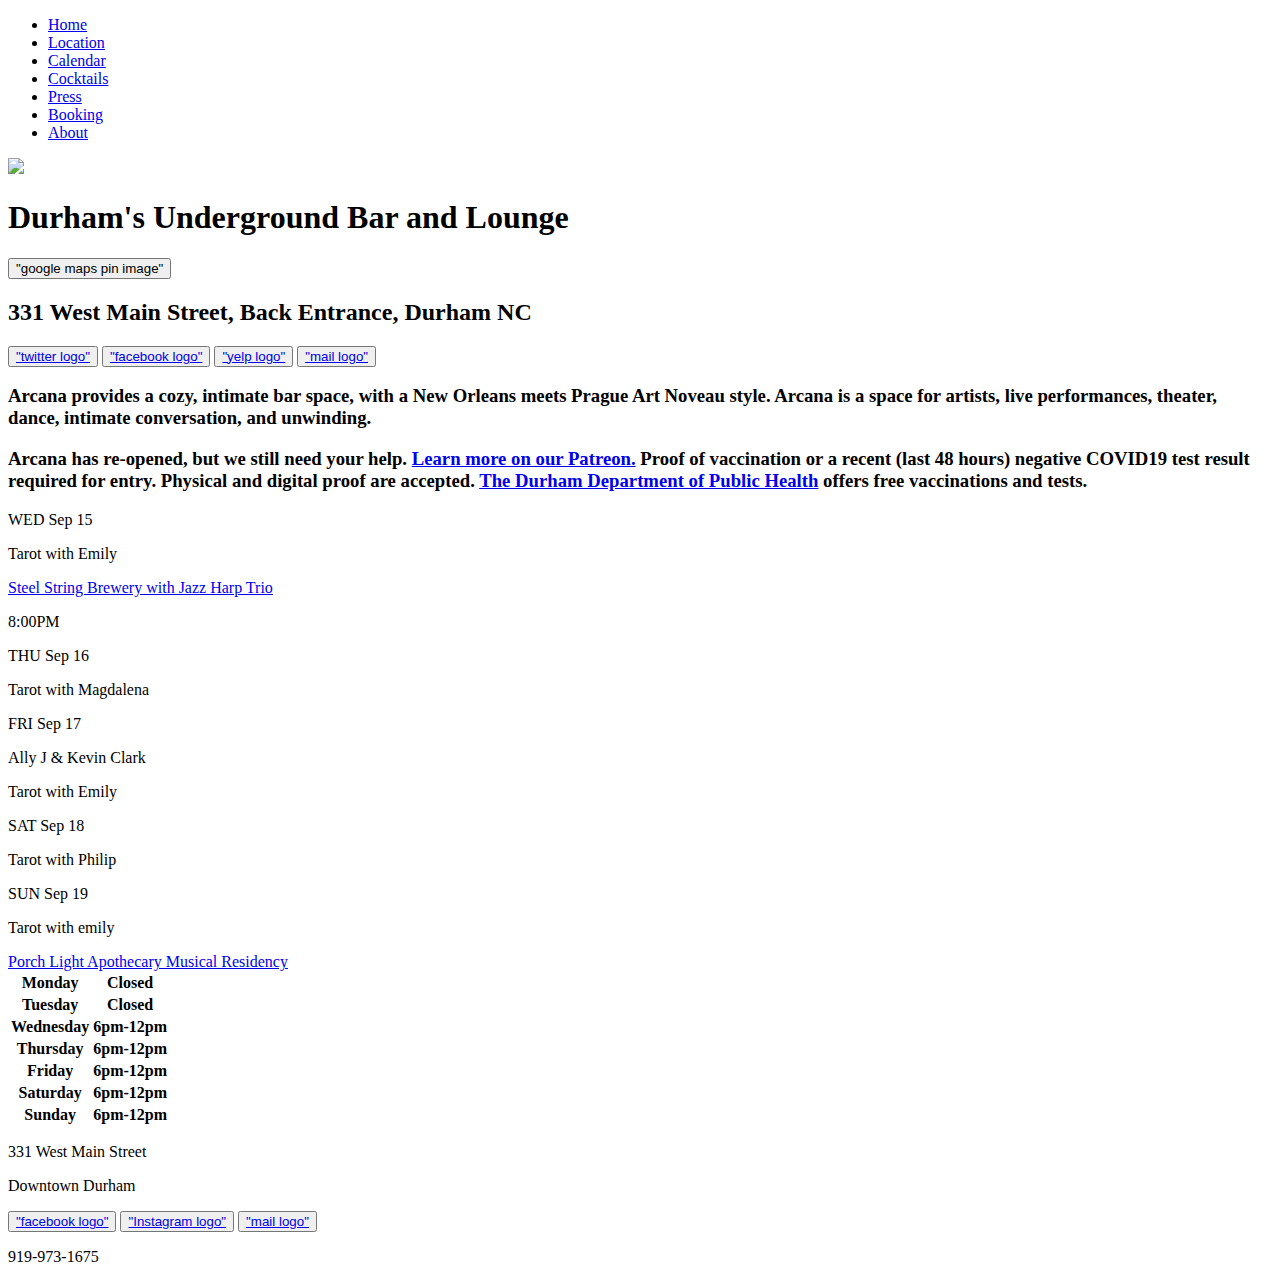
==== ex3/Skeleton-2.0.4/arcadurh.html @ 7ae7aed2 "re-organized files" ====
<!DOCTYPE html>
<html lang="en" dir="ltr">
  <head>
    <meta charset="utf-8">
    <title>Arcana Durham</title>
  </head>
  <body>

    <header>
      <nav>
        <ul>
          <li><a href="#">Home</a></li>
          <li><a href="#">Location</a></li>
          <li><a href="#">Calendar</a></li>
          <li><a href="#">Cocktails</a></li>
          <li><a href="#">Press</a></li>
          <li><a href="#">Booking</a></li>
          <li><a href="#">About</a></li>
        </ul>
      </nav>

      <main>
        <img src="/arcana_logo_white.b286a3a6.png">
        <h1>Durham's Underground Bar and Lounge</h1>
        <button>"google maps pin image"</button>
        <h2>331 West Main Street, Back Entrance, Durham NC</h2>
        <aside>
          <button><a href="#">"twitter logo"</a></button>
          <button><a href="#">"facebook logo"</a></button>
          <button><a href="#">"yelp logo"</a></button>
          <button><a href="#">"mail logo"</a></button>
        </aside>
      </main>
    </header>

    <section>
      <h3>Arcana provides a cozy, intimate bar space, with a New Orleans meets
        Prague Art Noveau style.  Arcana is a space for artists, live performances,
         theater, dance, intimate conversation, and unwinding.
      </h3>
      <h3>Arcana has re-opened, but we still need your help.
        <a href="#">Learn more on our Patreon.</a>
        Proof of vaccination or a recent (last 48 hours) negative COVID19
        test result required for entry. Physical and digital proof are accepted.
        <a href="#">The Durham Department of Public Health</a> offers free vaccinations and tests.
      </h3>
    </section>

    <article>
      <span>WED</span>
      <span>Sep 15</span>
      <p>Tarot with Emily</p>
      <a href="#">Steel String Brewery with Jazz Harp Trio</a>
      <p>8:00PM</p>

      <span>THU</span>
      <span>Sep 16</span>
      <p>Tarot with Magdalena</p>

      <span>FRI</span>
      <span>Sep 17</span>
      <p>Ally J & Kevin Clark</p>
      <p>Tarot with Emily</p>

      <span>SAT</span>
      <span>Sep 18</span>
      <p>Tarot with Philip</p>
      <span>SUN</span>

      <span>Sep 19</span>
      <p>Tarot with emily</p>
      <a href="#">Porch Light Apothecary Musical Residency</a>
    </article>

    <footer>
      <table>
        <tr>
          <th>Monday</th>
          <th>Closed</th>
        </tr>
        <tr>
          <th>Tuesday</th>
          <th>Closed</th>
        </tr>
        <tr>
          <th>Wednesday</th>
          <th>6pm-12pm</th>
        </tr>
        <tr>
          <th>Thursday</th>
          <th>6pm-12pm</th>
        </tr>
        <tr>
          <th>Friday</th>
          <th>6pm-12pm</th>
        </tr>
        <tr>
          <th>Saturday</th>
          <th>6pm-12pm</th>
        </tr>
        <tr>
          <th>Sunday</th>
          <th>6pm-12pm</th>
        </tr>
      </table>

      <aside>
        <p>331 West Main Street</p>
        <p>Downtown Durham</p>
        <button><a href="#">"facebook logo"</a></button>
        <button><a href="#">"Instagram logo"</a></button>
        <button><a href="#">"mail logo"</a></button>
        <p>919-973-1675</p>
      </aside>
    </footer>

  </body>
</html>
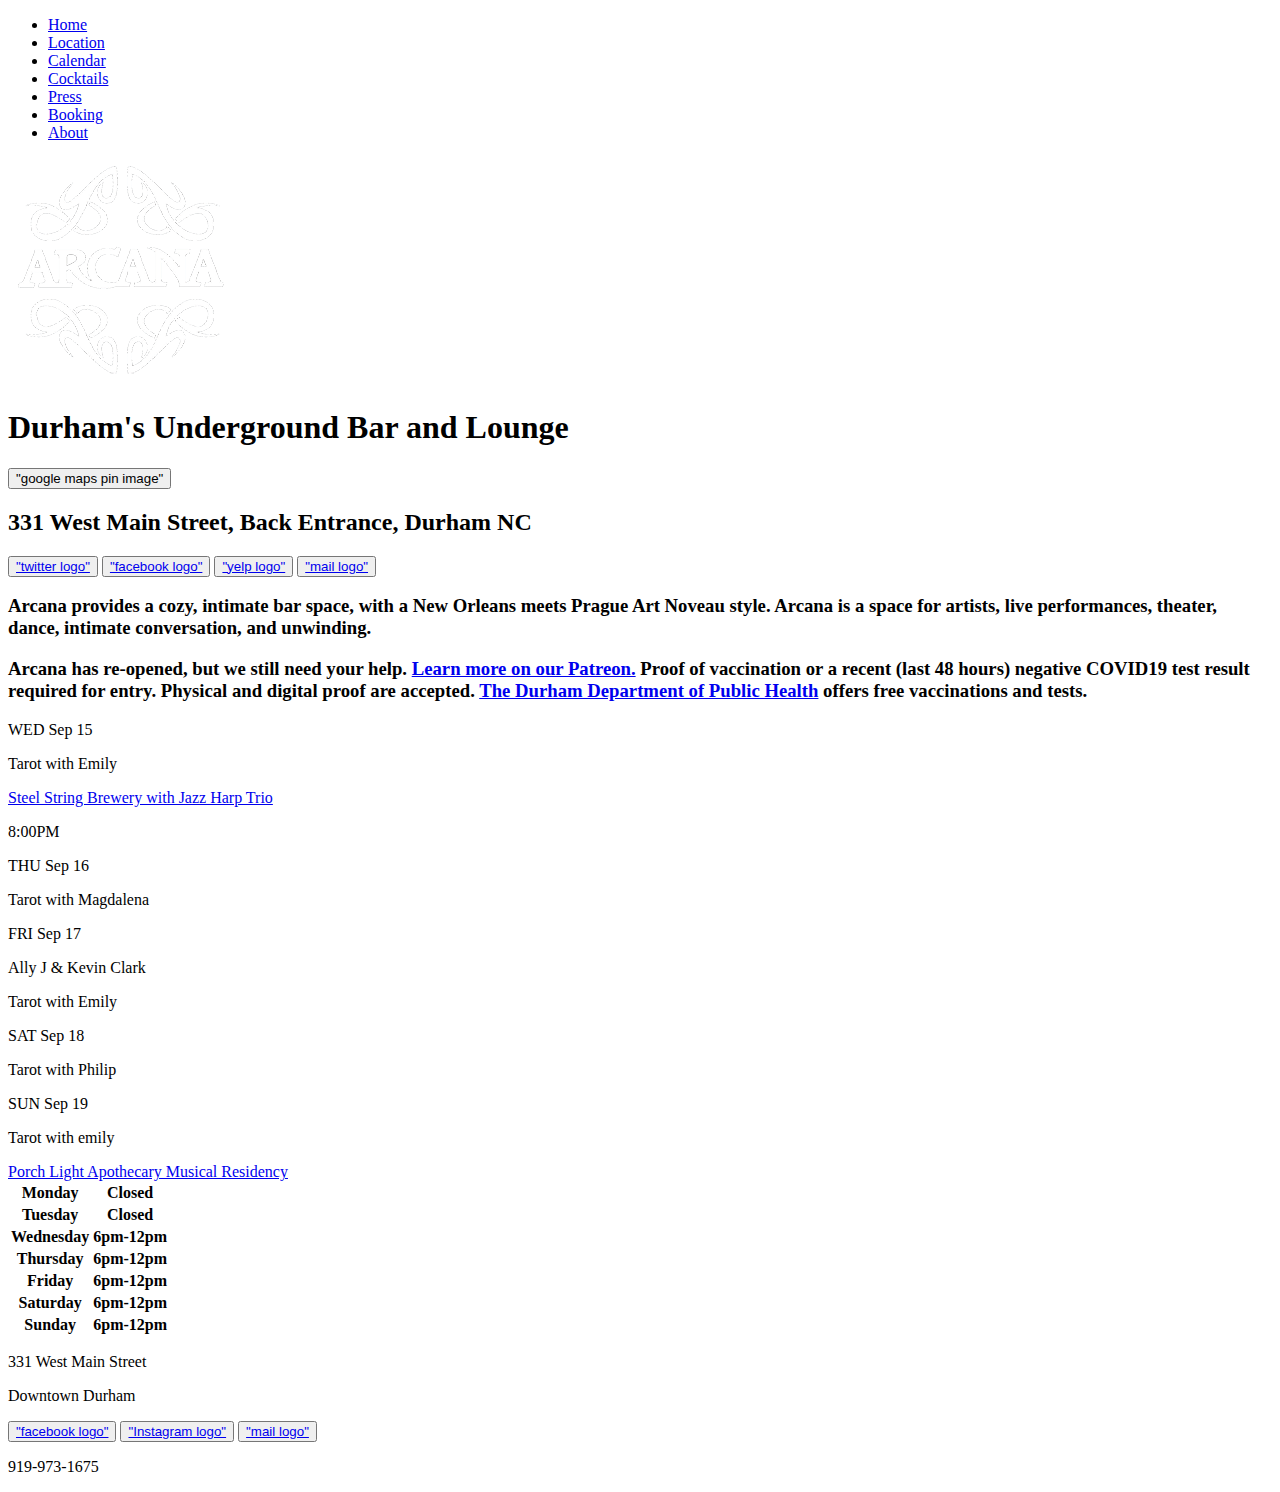
==== commit 5244d7d6: "fixed file cascade, and image" ====
--- a/ex3/Skeleton-2.0.4/arcadurh.html
+++ b/ex3/Skeleton-2.0.4/arcadurh.html
@@ -20,7 +20,7 @@
       </nav>
 
       <main>
-        <img src="/arcana_logo_white.b286a3a6.png">
+        <img src="images/arcana_logo_white.b286a3a6.png">
         <h1>Durham's Underground Bar and Lounge</h1>
         <button>"google maps pin image"</button>
         <h2>331 West Main Street, Back Entrance, Durham NC</h2>
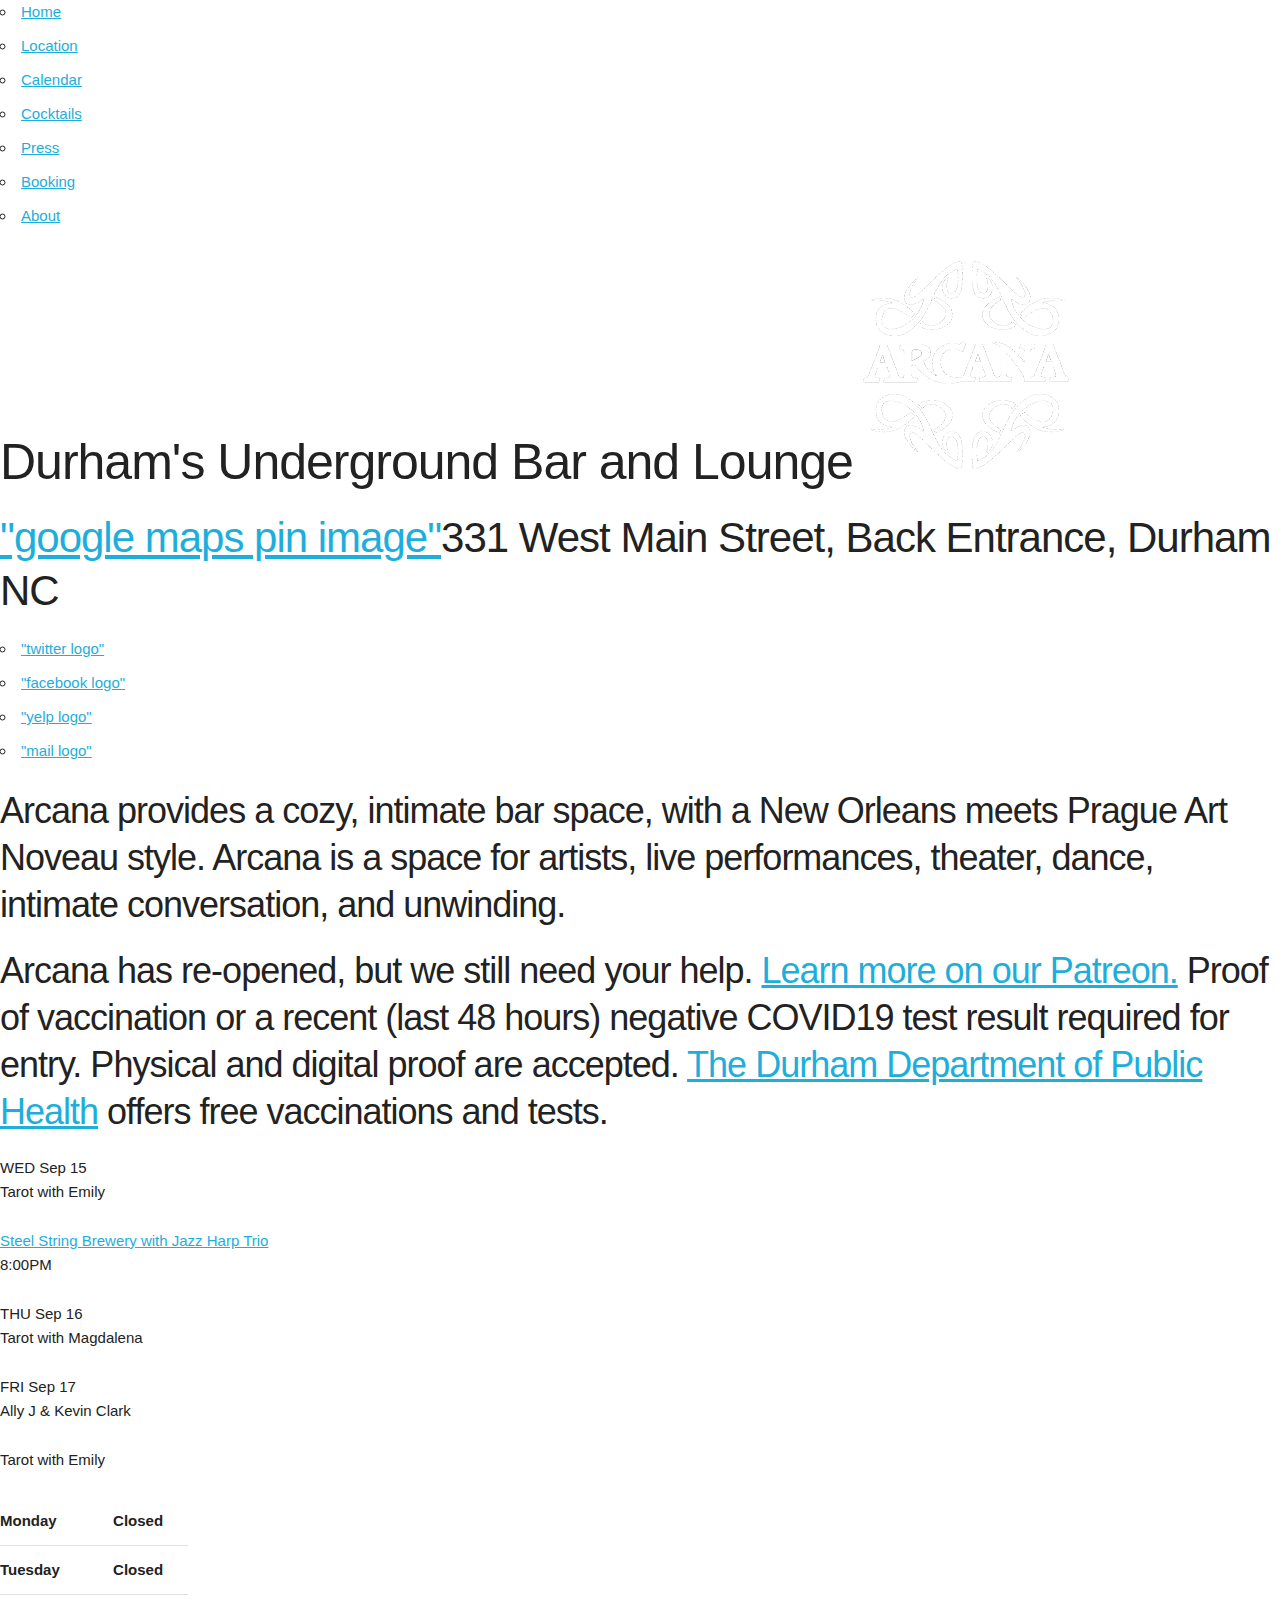
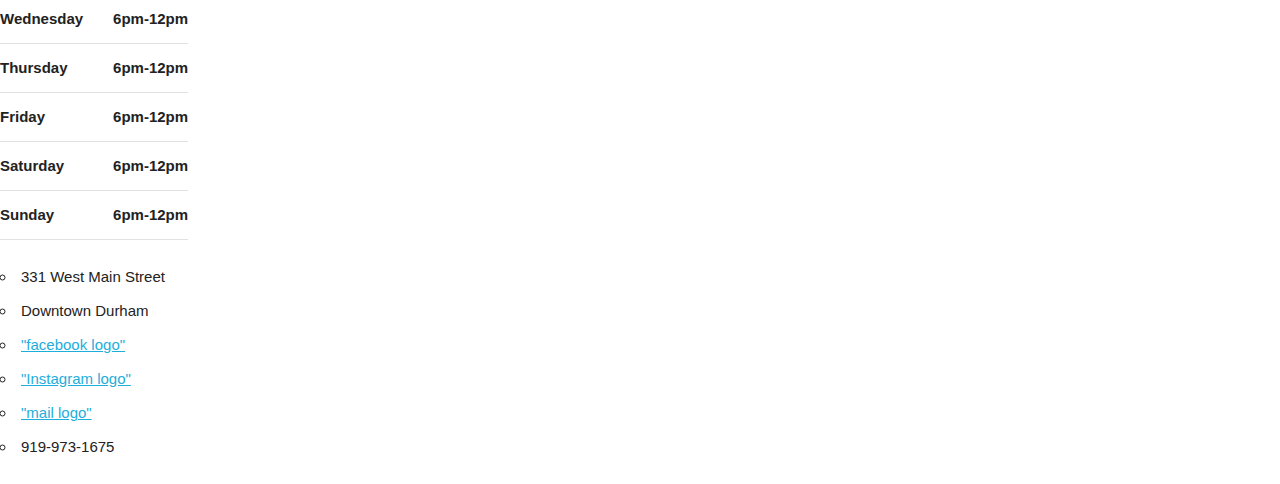
==== commit f896b662: "colin fixes to html" ====
--- a/ex3/Skeleton-2.0.4/arcadurh.html
+++ b/ex3/Skeleton-2.0.4/arcadurh.html
@@ -3,6 +3,9 @@
   <head>
     <meta charset="utf-8">
     <title>Arcana Durham</title>
+
+    <link rel="stylesheet" href="css/normalize.css">
+    <link rel="stylesheet" href="css/skeleton.css">
   </head>
   <body>
 
@@ -20,17 +23,20 @@
       </nav>
 
       <main>
-        <img src="images/arcana_logo_white.b286a3a6.png">
-        <h1>Durham's Underground Bar and Lounge</h1>
-        <button>"google maps pin image"</button>
-        <h2>331 West Main Street, Back Entrance, Durham NC</h2>
-        <aside>
-          <button><a href="#">"twitter logo"</a></button>
-          <button><a href="#">"facebook logo"</a></button>
-          <button><a href="#">"yelp logo"</a></button>
-          <button><a href="#">"mail logo"</a></button>
-        </aside>
+        <h1>Durham's Underground Bar and Lounge<img src="images/arcana_logo_white.b286a3a6.png"></h1>
+        <h2><a href="#">"google maps pin image"</a>331 West Main Street, Back Entrance, Durham NC</h2>
+
+        <nav class="socials">
+          <ul>
+            <li><a href="#">"twitter logo"</a></li>
+            <li><a href="#">"facebook logo"</a></li>
+            <li><a href="#">"yelp logo"</a></li>
+            <li><a href="#">"mail logo"</a></li>
+          </ul>
+        </nav>
+
       </main>
+
     </header>
 
     <section>
@@ -46,30 +52,25 @@
       </h3>
     </section>
 
-    <article>
+    <article class="wed">
       <span>WED</span>
       <span>Sep 15</span>
       <p>Tarot with Emily</p>
       <a href="#">Steel String Brewery with Jazz Harp Trio</a>
       <p>8:00PM</p>
+    </article>
 
+    <article class="thu">
       <span>THU</span>
       <span>Sep 16</span>
       <p>Tarot with Magdalena</p>
+    </article>
 
+    <article class="fri">
       <span>FRI</span>
       <span>Sep 17</span>
       <p>Ally J & Kevin Clark</p>
       <p>Tarot with Emily</p>
-
-      <span>SAT</span>
-      <span>Sep 18</span>
-      <p>Tarot with Philip</p>
-      <span>SUN</span>
-
-      <span>Sep 19</span>
-      <p>Tarot with emily</p>
-      <a href="#">Porch Light Apothecary Musical Residency</a>
     </article>
 
     <footer>
@@ -104,14 +105,17 @@
         </tr>
       </table>
 
-      <aside>
-        <p>331 West Main Street</p>
-        <p>Downtown Durham</p>
-        <button><a href="#">"facebook logo"</a></button>
-        <button><a href="#">"Instagram logo"</a></button>
-        <button><a href="#">"mail logo"</a></button>
-        <p>919-973-1675</p>
-      </aside>
+      <nav class="footersocials">
+        <ul>
+          <li>331 West Main Street</li>
+          <li>Downtown Durham</li>
+          <li><a href="#">"facebook logo"</a></li>
+          <li><a href="#">"Instagram logo"</a></li>
+          <li><a href="#">"mail logo"</a></li>
+          <li>919-973-1675</li>
+        </ul>
+      </nav>
+
     </footer>
 
   </body>
--- a/ex3/Skeleton-2.0.4/css/skeleton.css
+++ b/ex3/Skeleton-2.0.4/css/skeleton.css
@@ -0,0 +1,418 @@
+/*
+* Skeleton V2.0.4
+* Copyright 2014, Dave Gamache
+* www.getskeleton.com
+* Free to use under the MIT license.
+* http://www.opensource.org/licenses/mit-license.php
+* 12/29/2014
+*/
+
+
+/* Table of contents
+––––––––––––––––––––––––––––––––––––––––––––––––––
+- Grid
+- Base Styles
+- Typography
+- Links
+- Buttons
+- Forms
+- Lists
+- Code
+- Tables
+- Spacing
+- Utilities
+- Clearing
+- Media Queries
+*/
+
+
+/* Grid
+–––––––––––––––––––––––––––––––––––––––––––––––––– */
+.container {
+  position: relative;
+  width: 100%;
+  max-width: 960px;
+  margin: 0 auto;
+  padding: 0 20px;
+  box-sizing: border-box; }
+.column,
+.columns {
+  width: 100%;
+  float: left;
+  box-sizing: border-box; }
+
+/* For devices larger than 400px */
+@media (min-width: 400px) {
+  .container {
+    width: 85%;
+    padding: 0; }
+}
+
+/* For devices larger than 550px */
+@media (min-width: 550px) {
+  .container {
+    width: 80%; }
+  .column,
+  .columns {
+    margin-left: 4%; }
+  .column:first-child,
+  .columns:first-child {
+    margin-left: 0; }
+
+  .one.column,
+  .one.columns                    { width: 4.66666666667%; }
+  .two.columns                    { width: 13.3333333333%; }
+  .three.columns                  { width: 22%;            }
+  .four.columns                   { width: 30.6666666667%; }
+  .five.columns                   { width: 39.3333333333%; }
+  .six.columns                    { width: 48%;            }
+  .seven.columns                  { width: 56.6666666667%; }
+  .eight.columns                  { width: 65.3333333333%; }
+  .nine.columns                   { width: 74.0%;          }
+  .ten.columns                    { width: 82.6666666667%; }
+  .eleven.columns                 { width: 91.3333333333%; }
+  .twelve.columns                 { width: 100%; margin-left: 0; }
+
+  .one-third.column               { width: 30.6666666667%; }
+  .two-thirds.column              { width: 65.3333333333%; }
+
+  .one-half.column                { width: 48%; }
+
+  /* Offsets */
+  .offset-by-one.column,
+  .offset-by-one.columns          { margin-left: 8.66666666667%; }
+  .offset-by-two.column,
+  .offset-by-two.columns          { margin-left: 17.3333333333%; }
+  .offset-by-three.column,
+  .offset-by-three.columns        { margin-left: 26%;            }
+  .offset-by-four.column,
+  .offset-by-four.columns         { margin-left: 34.6666666667%; }
+  .offset-by-five.column,
+  .offset-by-five.columns         { margin-left: 43.3333333333%; }
+  .offset-by-six.column,
+  .offset-by-six.columns          { margin-left: 52%;            }
+  .offset-by-seven.column,
+  .offset-by-seven.columns        { margin-left: 60.6666666667%; }
+  .offset-by-eight.column,
+  .offset-by-eight.columns        { margin-left: 69.3333333333%; }
+  .offset-by-nine.column,
+  .offset-by-nine.columns         { margin-left: 78.0%;          }
+  .offset-by-ten.column,
+  .offset-by-ten.columns          { margin-left: 86.6666666667%; }
+  .offset-by-eleven.column,
+  .offset-by-eleven.columns       { margin-left: 95.3333333333%; }
+
+  .offset-by-one-third.column,
+  .offset-by-one-third.columns    { margin-left: 34.6666666667%; }
+  .offset-by-two-thirds.column,
+  .offset-by-two-thirds.columns   { margin-left: 69.3333333333%; }
+
+  .offset-by-one-half.column,
+  .offset-by-one-half.columns     { margin-left: 52%; }
+
+}
+
+
+/* Base Styles
+–––––––––––––––––––––––––––––––––––––––––––––––––– */
+/* NOTE
+html is set to 62.5% so that all the REM measurements throughout Skeleton
+are based on 10px sizing. So basically 1.5rem = 15px :) */
+html {
+  font-size: 62.5%; }
+body {
+  font-size: 1.5em; /* currently ems cause chrome bug misinterpreting rems on body element */
+  line-height: 1.6;
+  font-weight: 400;
+  font-family: "Raleway", "HelveticaNeue", "Helvetica Neue", Helvetica, Arial, sans-serif;
+  color: #222; }
+
+
+/* Typography
+–––––––––––––––––––––––––––––––––––––––––––––––––– */
+h1, h2, h3, h4, h5, h6 {
+  margin-top: 0;
+  margin-bottom: 2rem;
+  font-weight: 300; }
+h1 { font-size: 4.0rem; line-height: 1.2;  letter-spacing: -.1rem;}
+h2 { font-size: 3.6rem; line-height: 1.25; letter-spacing: -.1rem; }
+h3 { font-size: 3.0rem; line-height: 1.3;  letter-spacing: -.1rem; }
+h4 { font-size: 2.4rem; line-height: 1.35; letter-spacing: -.08rem; }
+h5 { font-size: 1.8rem; line-height: 1.5;  letter-spacing: -.05rem; }
+h6 { font-size: 1.5rem; line-height: 1.6;  letter-spacing: 0; }
+
+/* Larger than phablet */
+@media (min-width: 550px) {
+  h1 { font-size: 5.0rem; }
+  h2 { font-size: 4.2rem; }
+  h3 { font-size: 3.6rem; }
+  h4 { font-size: 3.0rem; }
+  h5 { font-size: 2.4rem; }
+  h6 { font-size: 1.5rem; }
+}
+
+p {
+  margin-top: 0; }
+
+
+/* Links
+–––––––––––––––––––––––––––––––––––––––––––––––––– */
+a {
+  color: #1EAEDB; }
+a:hover {
+  color: #0FA0CE; }
+
+
+/* Buttons
+–––––––––––––––––––––––––––––––––––––––––––––––––– */
+.button,
+button,
+input[type="submit"],
+input[type="reset"],
+input[type="button"] {
+  display: inline-block;
+  height: 38px;
+  padding: 0 30px;
+  color: #555;
+  text-align: center;
+  font-size: 11px;
+  font-weight: 600;
+  line-height: 38px;
+  letter-spacing: .1rem;
+  text-transform: uppercase;
+  text-decoration: none;
+  white-space: nowrap;
+  background-color: transparent;
+  border-radius: 4px;
+  border: 1px solid #bbb;
+  cursor: pointer;
+  box-sizing: border-box; }
+.button:hover,
+button:hover,
+input[type="submit"]:hover,
+input[type="reset"]:hover,
+input[type="button"]:hover,
+.button:focus,
+button:focus,
+input[type="submit"]:focus,
+input[type="reset"]:focus,
+input[type="button"]:focus {
+  color: #333;
+  border-color: #888;
+  outline: 0; }
+.button.button-primary,
+button.button-primary,
+input[type="submit"].button-primary,
+input[type="reset"].button-primary,
+input[type="button"].button-primary {
+  color: #FFF;
+  background-color: #33C3F0;
+  border-color: #33C3F0; }
+.button.button-primary:hover,
+button.button-primary:hover,
+input[type="submit"].button-primary:hover,
+input[type="reset"].button-primary:hover,
+input[type="button"].button-primary:hover,
+.button.button-primary:focus,
+button.button-primary:focus,
+input[type="submit"].button-primary:focus,
+input[type="reset"].button-primary:focus,
+input[type="button"].button-primary:focus {
+  color: #FFF;
+  background-color: #1EAEDB;
+  border-color: #1EAEDB; }
+
+
+/* Forms
+–––––––––––––––––––––––––––––––––––––––––––––––––– */
+input[type="email"],
+input[type="number"],
+input[type="search"],
+input[type="text"],
+input[type="tel"],
+input[type="url"],
+input[type="password"],
+textarea,
+select {
+  height: 38px;
+  padding: 6px 10px; /* The 6px vertically centers text on FF, ignored by Webkit */
+  background-color: #fff;
+  border: 1px solid #D1D1D1;
+  border-radius: 4px;
+  box-shadow: none;
+  box-sizing: border-box; }
+/* Removes awkward default styles on some inputs for iOS */
+input[type="email"],
+input[type="number"],
+input[type="search"],
+input[type="text"],
+input[type="tel"],
+input[type="url"],
+input[type="password"],
+textarea {
+  -webkit-appearance: none;
+     -moz-appearance: none;
+          appearance: none; }
+textarea {
+  min-height: 65px;
+  padding-top: 6px;
+  padding-bottom: 6px; }
+input[type="email"]:focus,
+input[type="number"]:focus,
+input[type="search"]:focus,
+input[type="text"]:focus,
+input[type="tel"]:focus,
+input[type="url"]:focus,
+input[type="password"]:focus,
+textarea:focus,
+select:focus {
+  border: 1px solid #33C3F0;
+  outline: 0; }
+label,
+legend {
+  display: block;
+  margin-bottom: .5rem;
+  font-weight: 600; }
+fieldset {
+  padding: 0;
+  border-width: 0; }
+input[type="checkbox"],
+input[type="radio"] {
+  display: inline; }
+label > .label-body {
+  display: inline-block;
+  margin-left: .5rem;
+  font-weight: normal; }
+
+
+/* Lists
+–––––––––––––––––––––––––––––––––––––––––––––––––– */
+ul {
+  list-style: circle inside; }
+ol {
+  list-style: decimal inside; }
+ol, ul {
+  padding-left: 0;
+  margin-top: 0; }
+ul ul,
+ul ol,
+ol ol,
+ol ul {
+  margin: 1.5rem 0 1.5rem 3rem;
+  font-size: 90%; }
+li {
+  margin-bottom: 1rem; }
+
+
+/* Code
+–––––––––––––––––––––––––––––––––––––––––––––––––– */
+code {
+  padding: .2rem .5rem;
+  margin: 0 .2rem;
+  font-size: 90%;
+  white-space: nowrap;
+  background: #F1F1F1;
+  border: 1px solid #E1E1E1;
+  border-radius: 4px; }
+pre > code {
+  display: block;
+  padding: 1rem 1.5rem;
+  white-space: pre; }
+
+
+/* Tables
+–––––––––––––––––––––––––––––––––––––––––––––––––– */
+th,
+td {
+  padding: 12px 15px;
+  text-align: left;
+  border-bottom: 1px solid #E1E1E1; }
+th:first-child,
+td:first-child {
+  padding-left: 0; }
+th:last-child,
+td:last-child {
+  padding-right: 0; }
+
+
+/* Spacing
+–––––––––––––––––––––––––––––––––––––––––––––––––– */
+button,
+.button {
+  margin-bottom: 1rem; }
+input,
+textarea,
+select,
+fieldset {
+  margin-bottom: 1.5rem; }
+pre,
+blockquote,
+dl,
+figure,
+table,
+p,
+ul,
+ol,
+form {
+  margin-bottom: 2.5rem; }
+
+
+/* Utilities
+–––––––––––––––––––––––––––––––––––––––––––––––––– */
+.u-full-width {
+  width: 100%;
+  box-sizing: border-box; }
+.u-max-full-width {
+  max-width: 100%;
+  box-sizing: border-box; }
+.u-pull-right {
+  float: right; }
+.u-pull-left {
+  float: left; }
+
+
+/* Misc
+–––––––––––––––––––––––––––––––––––––––––––––––––– */
+hr {
+  margin-top: 3rem;
+  margin-bottom: 3.5rem;
+  border-width: 0;
+  border-top: 1px solid #E1E1E1; }
+
+
+/* Clearing
+–––––––––––––––––––––––––––––––––––––––––––––––––– */
+
+/* Self Clearing Goodness */
+.container:after,
+.row:after,
+.u-cf {
+  content: "";
+  display: table;
+  clear: both; }
+
+
+/* Media Queries
+–––––––––––––––––––––––––––––––––––––––––––––––––– */
+/*
+Note: The best way to structure the use of media queries is to create the queries
+near the relevant code. For example, if you wanted to change the styles for buttons
+on small devices, paste the mobile query code up in the buttons section and style it
+there.
+*/
+
+
+/* Larger than mobile */
+@media (min-width: 400px) {}
+
+/* Larger than phablet (also point when grid becomes active) */
+@media (min-width: 550px) {}
+
+/* Larger than tablet */
+@media (min-width: 750px) {}
+
+/* Larger than desktop */
+@media (min-width: 1000px) {}
+
+/* Larger than Desktop HD */
+@media (min-width: 1200px) {}
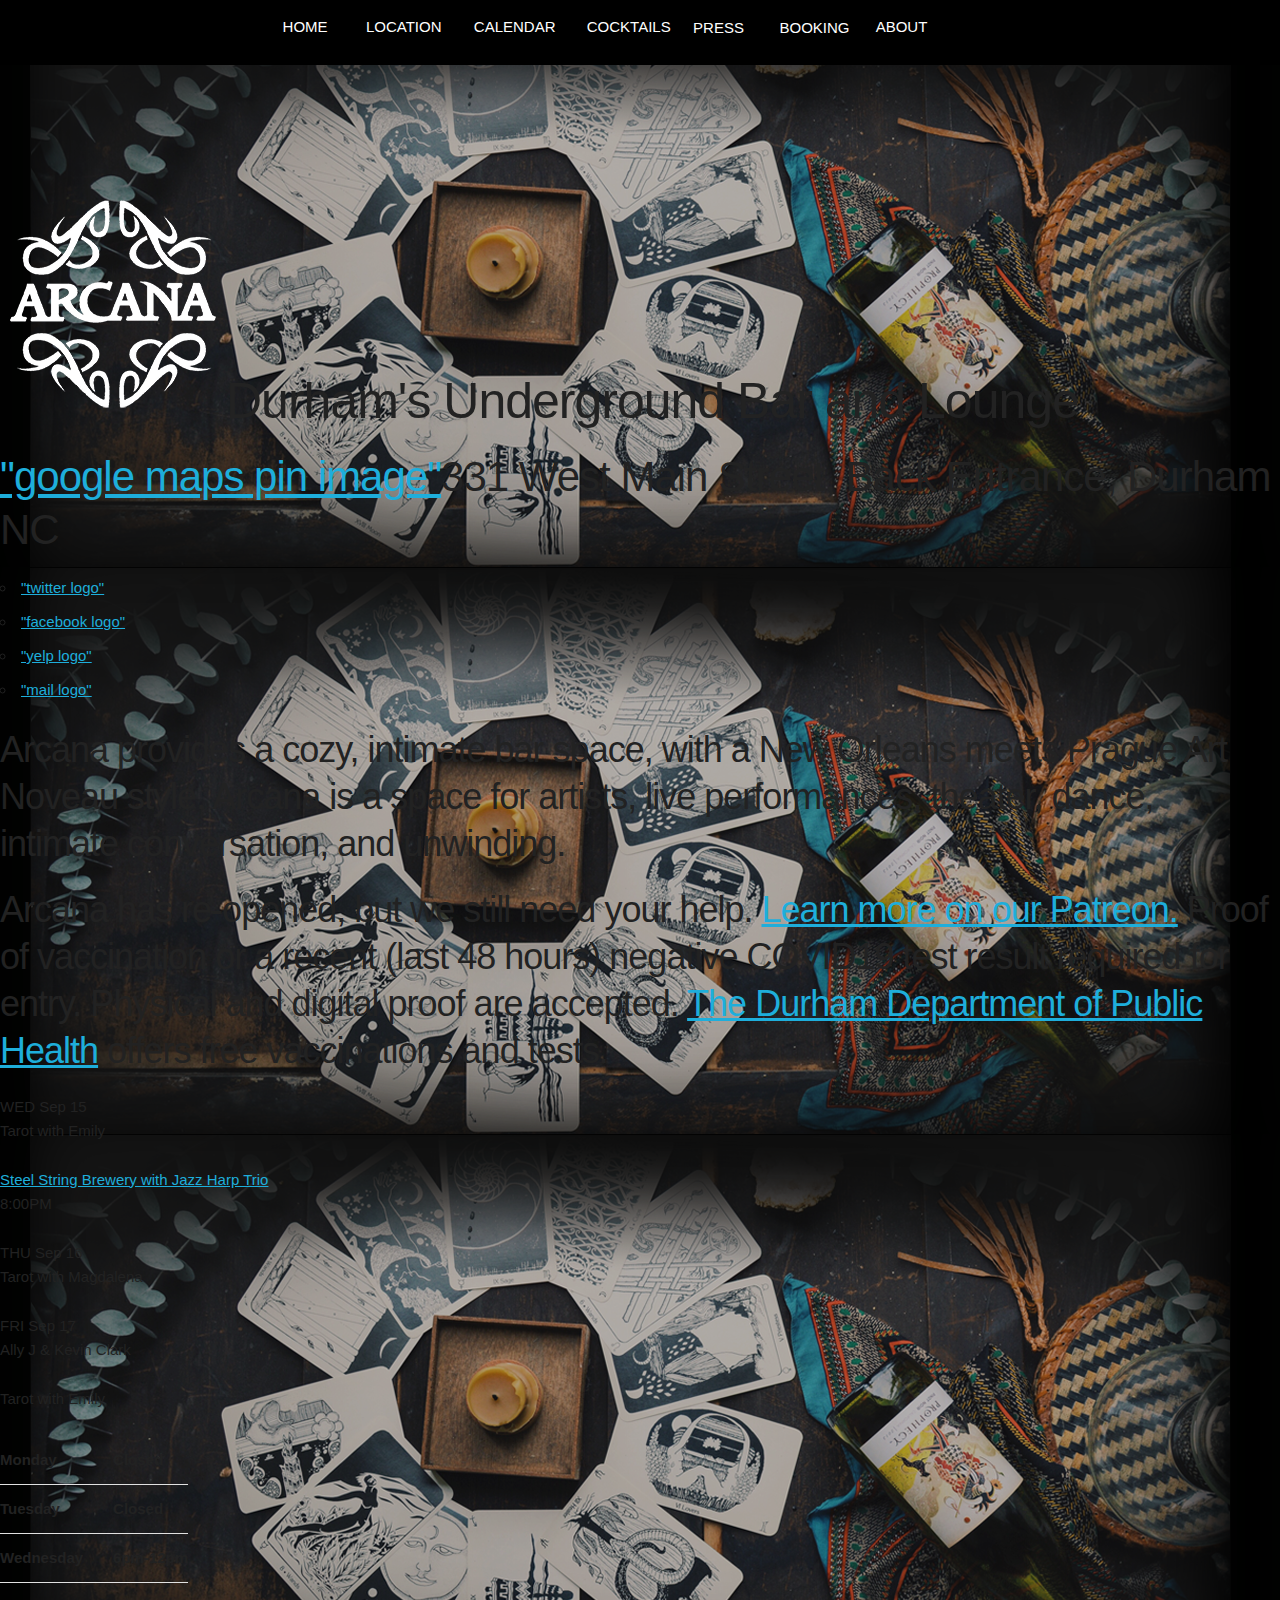
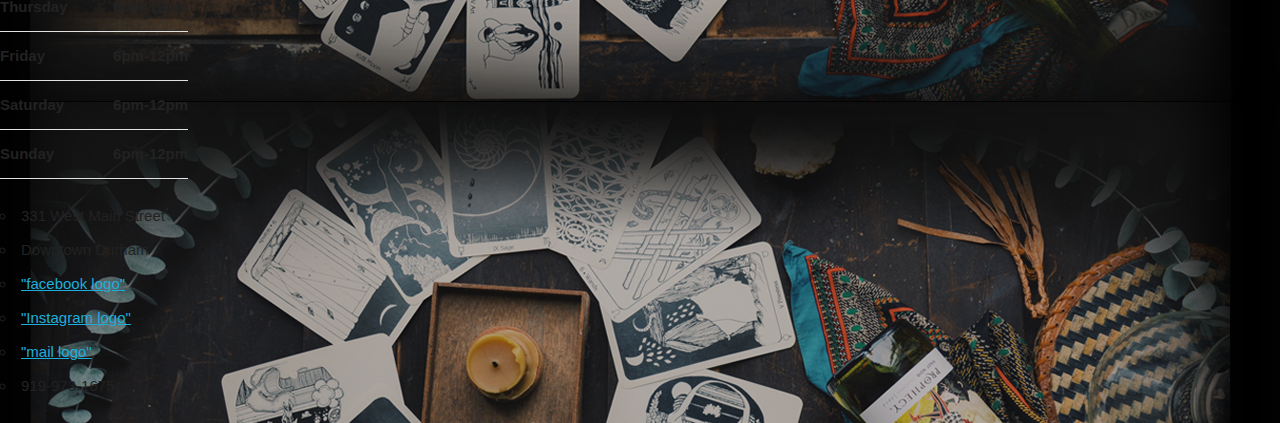
==== commit fcc591c4: "nav bar, background" ====
--- a/ex3/Skeleton-2.0.4/arcadurh.html
+++ b/ex3/Skeleton-2.0.4/arcadurh.html
@@ -10,34 +10,33 @@
   <body>
 
     <header>
-      <nav>
+      <nav class="mainnav">
         <ul>
-          <li><a href="#">Home</a></li>
-          <li><a href="#">Location</a></li>
-          <li><a href="#">Calendar</a></li>
-          <li><a href="#">Cocktails</a></li>
-          <li><a href="#">Press</a></li>
-          <li><a href="#">Booking</a></li>
-          <li><a href="#">About</a></li>
+          <li><a href="#">HOME</a></li>
+          <li><a href="#">LOCATION</a></li>
+          <li><a href="#">CALENDAR</a></li>
+          <li><a href="#">COCKTAILS</a></li>
+          <li><a href="#">PRESS</a></li>
+          <li><a href="#">BOOKING</a></li>
+          <li><a href="#">ABOUT</a></li>
+        </ul>
+      </nav>
+    </header>
+
+    <main>
+      <h1><img src="images/arcana_logo_white.b286a3a6.png">Durham's Underground Bar and Lounge</h1>
+      <h2><a href="#">"google maps pin image"</a>331 West Main Street, Back Entrance, Durham NC</h2>
+
+      <nav class="socials">
+        <ul>
+          <li><a href="#">"twitter logo"</a></li>
+          <li><a href="#">"facebook logo"</a></li>
+          <li><a href="#">"yelp logo"</a></li>
+          <li><a href="#">"mail logo"</a></li>
         </ul>
       </nav>
 
-      <main>
-        <h1>Durham's Underground Bar and Lounge<img src="images/arcana_logo_white.b286a3a6.png"></h1>
-        <h2><a href="#">"google maps pin image"</a>331 West Main Street, Back Entrance, Durham NC</h2>
-
-        <nav class="socials">
-          <ul>
-            <li><a href="#">"twitter logo"</a></li>
-            <li><a href="#">"facebook logo"</a></li>
-            <li><a href="#">"yelp logo"</a></li>
-            <li><a href="#">"mail logo"</a></li>
-          </ul>
-        </nav>
-
-      </main>
-
-    </header>
+    </main>
 
     <section>
       <h3>Arcana provides a cozy, intimate bar space, with a New Orleans meets
--- a/ex3/Skeleton-2.0.4/css/skeleton.css
+++ b/ex3/Skeleton-2.0.4/css/skeleton.css
@@ -391,7 +391,64 @@
   display: table;
   clear: both; }
 
-
+/* my css
+–––––––––––––––––––––––––––––––––––––––––––––––––– */
+
+/* The navigation bar */
+body{
+  background-image: url("../images/arcana_back.afbdba18.png");
+  background-color: #000000;
+  height: 100%;
+}
+.mainnav{
+  overflow: hidden;
+  background-color: #000000;
+  position: fixed;
+  top: 0;
+  width: 100%;
+  margin: auto;
+
+}
+
+.mainnav ul{
+  list-style: none;
+  width: 60%;
+  margin: auto;
+}
+.mainnav li{
+  display: block;
+  float: left;
+  color: #f2f2f2;
+  text-align: center;
+  text-decoration: none;
+  padding: 2%;
+}
+.mainnav a{
+  text-decoration: none;
+  color: white;
+  padding: 25%;
+  transition: transform .2s;
+}
+.mainnav a:active{
+  color: orange;
+}
+.mainnav a:hover{
+  transform: scale(1.2);
+}
+
+/* Links inside the navbar /
+.mainnav a {
+  float: left;
+  display: block;
+  color: #f2f2f2;
+  text-align: center;
+  text-decoration: none;
+}*/
+
+
+main{
+  margin-top: 15%;
+}
 /* Media Queries
 –––––––––––––––––––––––––––––––––––––––––––––––––– */
 /*
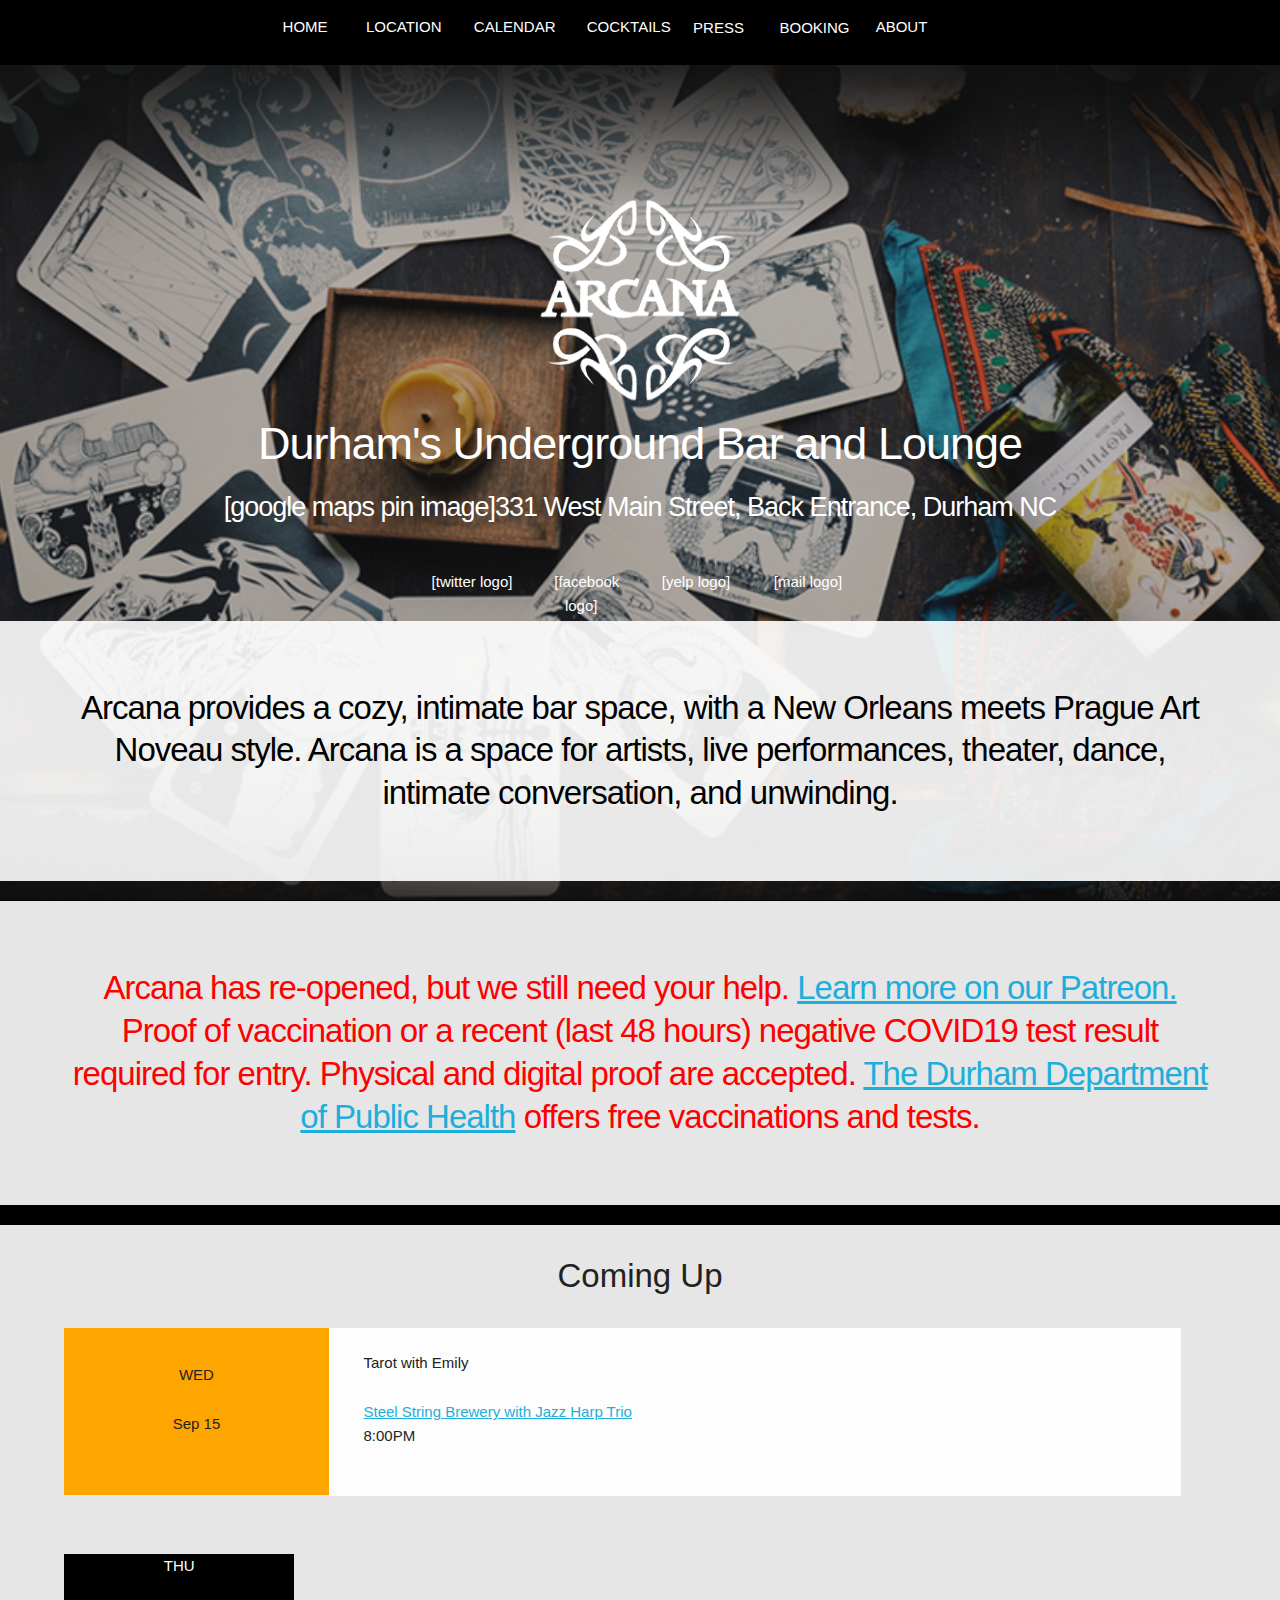
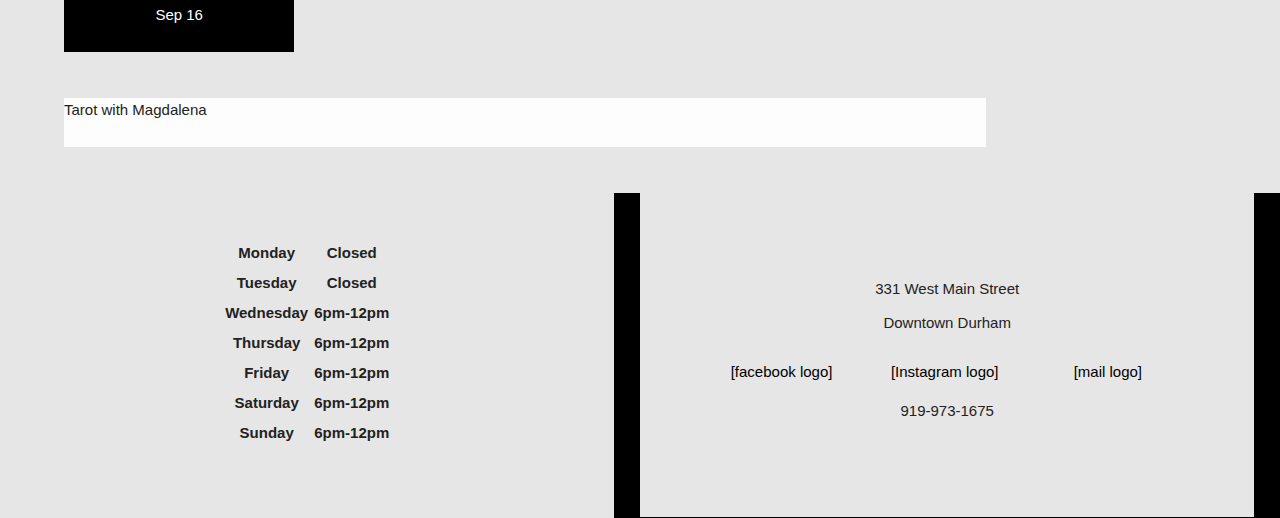
==== commit d58e647d: "fuuuuck" ====
--- a/ex3/Skeleton-2.0.4/arcadurh.html
+++ b/ex3/Skeleton-2.0.4/arcadurh.html
@@ -24,22 +24,25 @@
     </header>
 
     <main>
-      <h1><img src="images/arcana_logo_white.b286a3a6.png">Durham's Underground Bar and Lounge</h1>
-      <h2><a href="#">"google maps pin image"</a>331 West Main Street, Back Entrance, Durham NC</h2>
+      <div class="icon">
+          <img class="iconimg" src="images/arcana_logo_white.b286a3a6.png">
+      </div>
+      <h1>Durham's Underground Bar and Lounge</h1>
+      <h2><a href="#">[google maps pin image]</a>331 West Main Street, Back Entrance, Durham NC</h2>
 
       <nav class="socials">
         <ul>
-          <li><a href="#">"twitter logo"</a></li>
-          <li><a href="#">"facebook logo"</a></li>
-          <li><a href="#">"yelp logo"</a></li>
-          <li><a href="#">"mail logo"</a></li>
+          <li><a href="#">[twitter logo]</a></li>
+          <li><a href="#">[facebook logo]</a></li>
+          <li><a href="#">[yelp logo]</a></li>
+          <li><a href="#">[mail logo]</a></li>
         </ul>
       </nav>
 
     </main>
 
     <section>
-      <h3>Arcana provides a cozy, intimate bar space, with a New Orleans meets
+      <h3 class="h31">Arcana provides a cozy, intimate bar space, with a New Orleans meets
         Prague Art Noveau style.  Arcana is a space for artists, live performances,
          theater, dance, intimate conversation, and unwinding.
       </h3>
@@ -51,67 +54,86 @@
       </h3>
     </section>
 
-    <article class="wed">
-      <span>WED</span>
-      <span>Sep 15</span>
-      <p>Tarot with Emily</p>
-      <a href="#">Steel String Brewery with Jazz Harp Trio</a>
-      <p>8:00PM</p>
+    <section class="s2">
+
+      <p class="special">Coming Up</p>
+
+    <article>
+      <div class="wed">
+        <p>WED</p>
+        <p>Sep 15</p>
+      </div>
+      <div class="wedevent">
+        <p>Tarot with Emily</p>
+        <a href="#">Steel String Brewery with Jazz Harp Trio</a>
+        <p>8:00PM</p>
+      </div>
     </article>
 
-    <article class="thu">
-      <span>THU</span>
-      <span>Sep 16</span>
-      <p>Tarot with Magdalena</p>
+    <article>
+      <div class="thu">
+        <p>THU</p>
+        <p>Sep 16</p>
+      </div>
+      <div class="thuevent">
+        <p>Tarot with Magdalena</p>
+      </div>
     </article>
 
-    <article class="fri">
-      <span>FRI</span>
-      <span>Sep 17</span>
-      <p>Ally J & Kevin Clark</p>
-      <p>Tarot with Emily</p>
-    </article>
+  <!--  <article>
+      <div class="fri" >
+        <p>FRI</p>
+        <p>Sep 17</p>
+      </div>
+      <div class="frievent">
+        <p>Ally J & Kevin Clark</p>
+        <p>Tarot with Emily</p>
+      </div>
+    </article>-->
+    </section>
 
     <footer>
-      <table>
-        <tr>
-          <th>Monday</th>
-          <th>Closed</th>
-        </tr>
-        <tr>
-          <th>Tuesday</th>
-          <th>Closed</th>
-        </tr>
-        <tr>
-          <th>Wednesday</th>
-          <th>6pm-12pm</th>
-        </tr>
-        <tr>
-          <th>Thursday</th>
-          <th>6pm-12pm</th>
-        </tr>
-        <tr>
-          <th>Friday</th>
-          <th>6pm-12pm</th>
-        </tr>
-        <tr>
-          <th>Saturday</th>
-          <th>6pm-12pm</th>
-        </tr>
-        <tr>
-          <th>Sunday</th>
-          <th>6pm-12pm</th>
-        </tr>
-      </table>
+      <aside class="six columns">
+        <table >
+          <tr>
+            <th class="f1">Monday</th>
+            <th class="f1">Closed</th>
+          </tr>
+          <tr>
+            <th>Tuesday</th>
+            <th>Closed</th>
+          </tr>
+          <tr>
+            <th>Wednesday</th>
+            <th>6pm-12pm</th>
+          </tr>
+          <tr>
+            <th>Thursday</th>
+            <th>6pm-12pm</th>
+          </tr>
+          <tr>
+            <th>Friday</th>
+            <th>6pm-12pm</th>
+          </tr>
+          <tr>
+            <th>Saturday</th>
+            <th>6pm-12pm</th>
+          </tr>
+          <tr>
+            <th class="ff">Sunday</th>
+            <th class="ff">6pm-12pm</th>
+          </tr>
+        </table>
+      </aside>
 
-      <nav class="footersocials">
+      <nav class="footersocials" class="six columns">
         <ul>
-          <li>331 West Main Street</li>
+          <li class="f11">331 West Main Street</li>
           <li>Downtown Durham</li>
-          <li><a href="#">"facebook logo"</a></li>
-          <li><a href="#">"Instagram logo"</a></li>
-          <li><a href="#">"mail logo"</a></li>
-          <li>919-973-1675</li>
+          <li class="bnav"><a href="#">[facebook logo]</a></li>
+          <li class="bnav"><a href="#">[Instagram logo]</a></li>
+          <li class="bnav"><a href="#">[mail logo]</a></li>
+          <li class="fff">919-973-1675</li>
         </ul>
       </nav>
 
--- a/ex3/Skeleton-2.0.4/css/skeleton.css
+++ b/ex3/Skeleton-2.0.4/css/skeleton.css
@@ -395,10 +395,15 @@
 –––––––––––––––––––––––––––––––––––––––––––––––––– */
 
 /* The navigation bar */
-body{
+html{
   background-image: url("../images/arcana_back.afbdba18.png");
   background-color: #000000;
   height: 100%;
+  background-size: cover;
+  background-repeat: no-repeat;
+  background-position: center center;
+  background-attachment: fixed;
+
 }
 .mainnav{
   overflow: hidden;
@@ -435,20 +440,201 @@
 .mainnav a:hover{
   transform: scale(1.2);
 }
-
-/* Links inside the navbar /
-.mainnav a {
-  float: left;
-  display: block;
-  color: #f2f2f2;
-  text-align: center;
-  text-decoration: none;
-}*/
-
-
 main{
   margin-top: 15%;
 }
+.icon{
+  width: 100%;
+}
+.iconimg{
+  width: 17%;
+
+  margin-left: 41.5%;
+  margin-right: auto;
+}
+h1{
+  font-size: 3em;
+}
+h1, h2{
+  color: white;
+  text-align: center;
+}
+h2{
+  font-size: 1.8em;
+}
+h2 a{
+  text-decoration: none;
+  color: white;
+}
+
+.socials{
+  text-align: center;
+  margin: auto;
+}
+.socials ul{
+  list-style: none;
+  padding: 2%;
+  margin-left: auto;
+  margin-right: auto;
+  width: 35%;
+}
+.socials li{
+  display: block;
+  float: left;
+  margin: auto;
+  width: 25%;
+}
+.socials a{
+  color: white;
+  text-decoration: none;
+  padding: 5%;
+
+}
+
+h3{
+  background-color: hsla(0,0%,100%,.9);
+  color: red;
+  text-align: center;
+  padding: 2em;
+  font-size: 2.2em;
+}
+.h31{
+  color: black;
+}
+.s2{
+  background-color: hsla(0,0%,100%,.9);
+  height: 100%;
+
+}
+.special{
+  text-align: center;
+  padding-top: 2%;
+  font-size: 2.2em;
+}
+article{
+
+  display: block;
+  width: 90%;
+  margin: auto;
+}
+.wed, .wedevent{
+  display: block;
+  float: left;
+  margin: auto;
+  margin-bottom: 5%;
+  padding: 3%;
+  background-color: hsla(0,0%,100%,.9);
+}
+.wed{
+  width: 17%;
+  text-align: center;
+  background-color: orange;
+}
+.wedevent{
+  width: 68%;
+  padding-top: 2%;
+  padding-bottom: 2%;
+
+}
+
+.thu, .thuevent{
+  display: inline-block;
+
+  margin-bottom: 4%;
+    background-color: hsla(0,0%,100%,.9);
+}
+.thu{
+  width: 20%;
+  text-align: center;
+  background-color: black;
+}
+.thu p{
+  color: white;
+}
+.thuevent{
+  width: 80%;
+
+}
+
+/*.fri, .frievent{
+  display: block;
+  float: left;
+}
+.fri{
+  width: 10%;
+  text-align: center;
+  background-color: black;
+}
+.fri p{
+  color: white;
+}
+.frievent{
+  width: 80%;
+
+}*/
+
+aside{
+  background-color: hsla(0,0%,100%,.9);
+  text-align: center;
+}
+table{
+  border-collapse: collapse;
+  border-spacing: 0;
+  margin-left: auto;
+  margin-right: auto;
+}
+tbody{
+  width: 50%;
+  display: table-row-group;
+}
+tr{
+  width: 50%;
+}
+th{
+  text-align: center;
+  border: none;
+  padding: .2em;
+}
+.f1{
+  padding-top: 3.2em;
+}
+.ff{
+  padding-bottom: 3.2em;
+}
+
+.footersocials{
+  background-color: hsla(0,0%,100%,.9);
+  text-align: center;
+  width: 48%;
+  margin-left: 50%;
+}
+.footersocials ul{
+  list-style: none;
+  padding: 4em;
+}
+.bnav{
+  display: block;
+  float: left;
+  margin: auto;
+  width: 33%;
+  padding-top: 1em;
+  padding-bottom: 1em;
+}
+.f11{
+  padding-top: 1.6em;
+}
+.fff{
+  padding-bottom: 1.6em;
+}
+.footersocials a{
+  color: black;
+  text-decoration: none;
+  padding: 5%;
+
+}
+
+
+
 /* Media Queries
 –––––––––––––––––––––––––––––––––––––––––––––––––– */
 /*
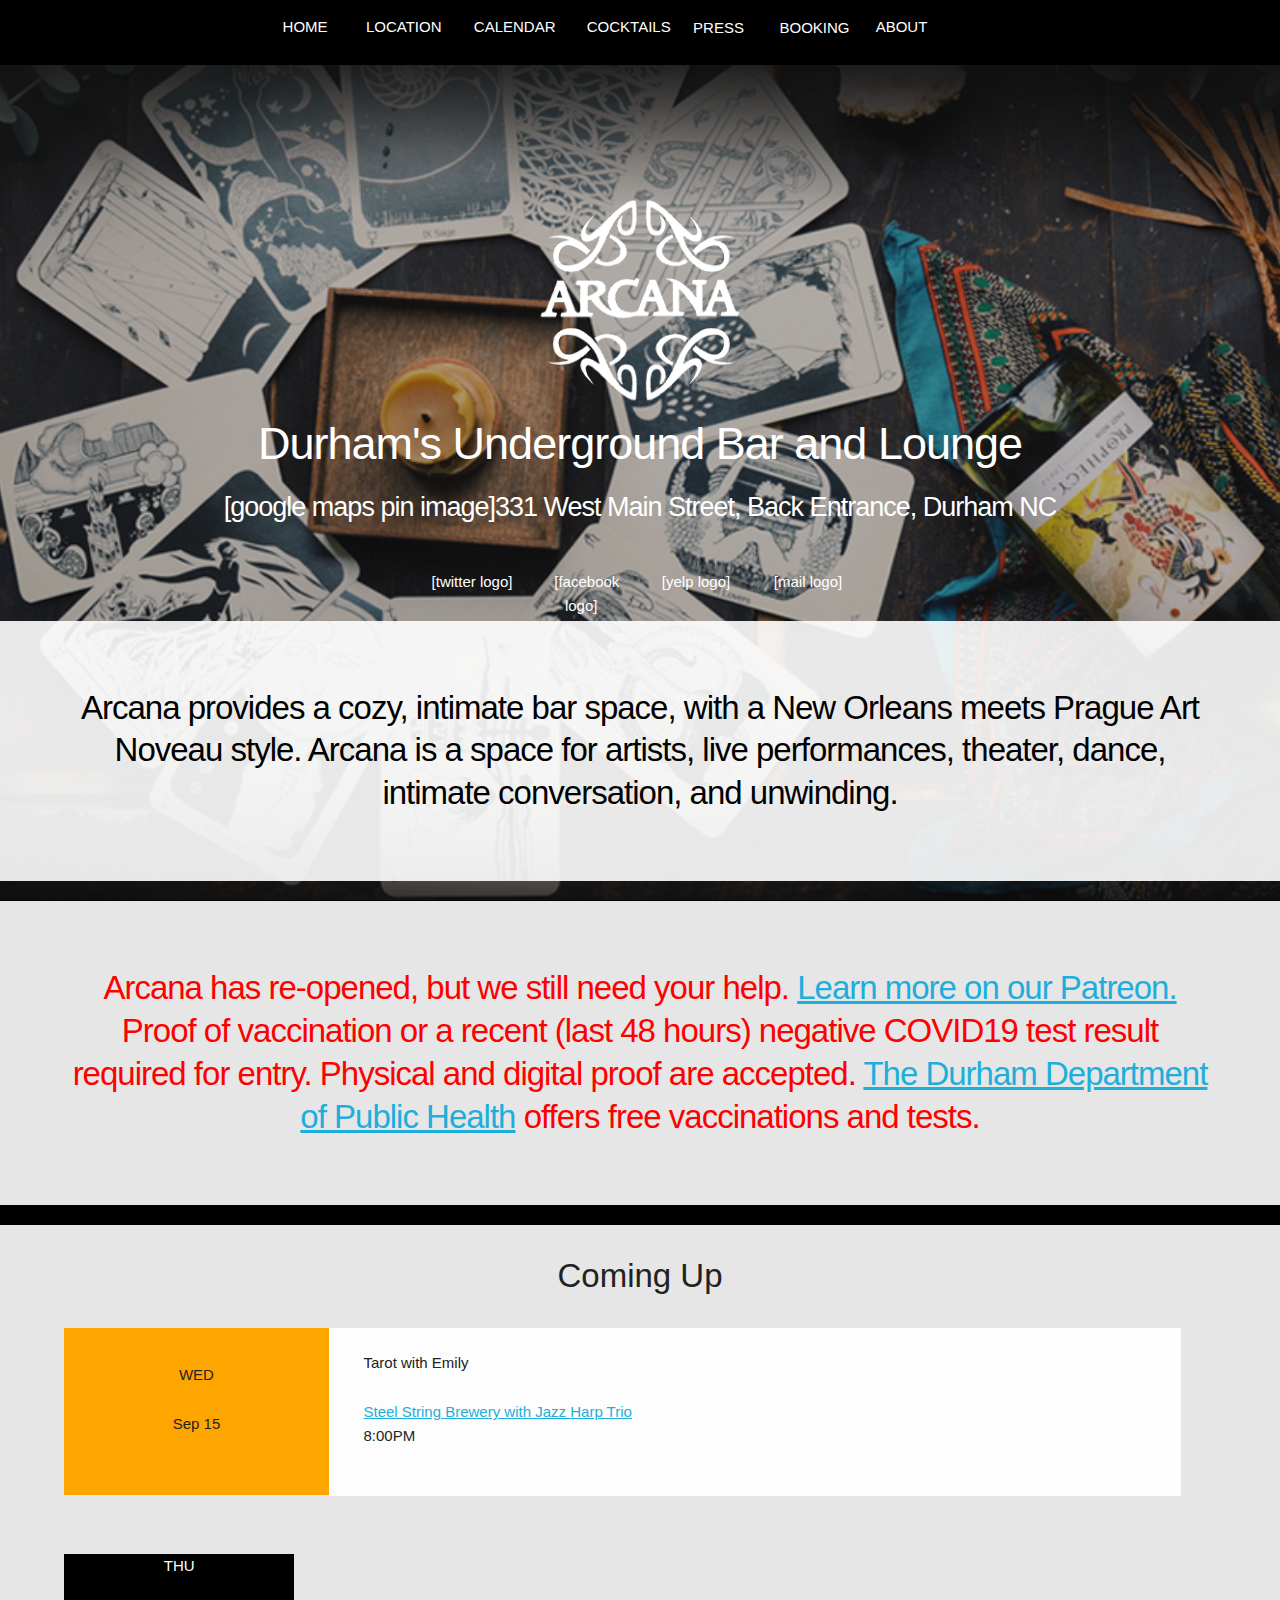
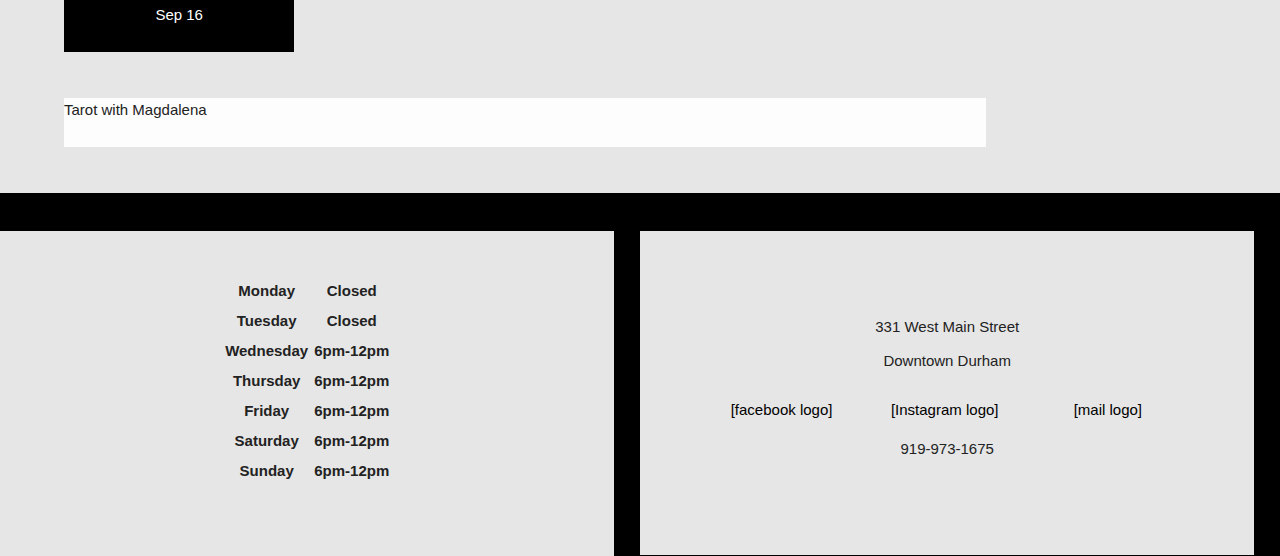
==== commit d3c8ec71: "div" ====
--- a/ex3/Skeleton-2.0.4/arcadurh.html
+++ b/ex3/Skeleton-2.0.4/arcadurh.html
@@ -54,6 +54,7 @@
       </h3>
     </section>
 
+    <div class="calen">
     <section class="s2">
 
       <p class="special">Coming Up</p>
@@ -91,6 +92,7 @@
       </div>
     </article>-->
     </section>
+    </div>
 
     <footer>
       <aside class="six columns">
--- a/ex3/Skeleton-2.0.4/css/skeleton.css
+++ b/ex3/Skeleton-2.0.4/css/skeleton.css
@@ -555,6 +555,9 @@
   width: 80%;
 
 }
+.calen{
+  margin-bottom: 3%;
+}
 
 /*.fri, .frievent{
   display: block;
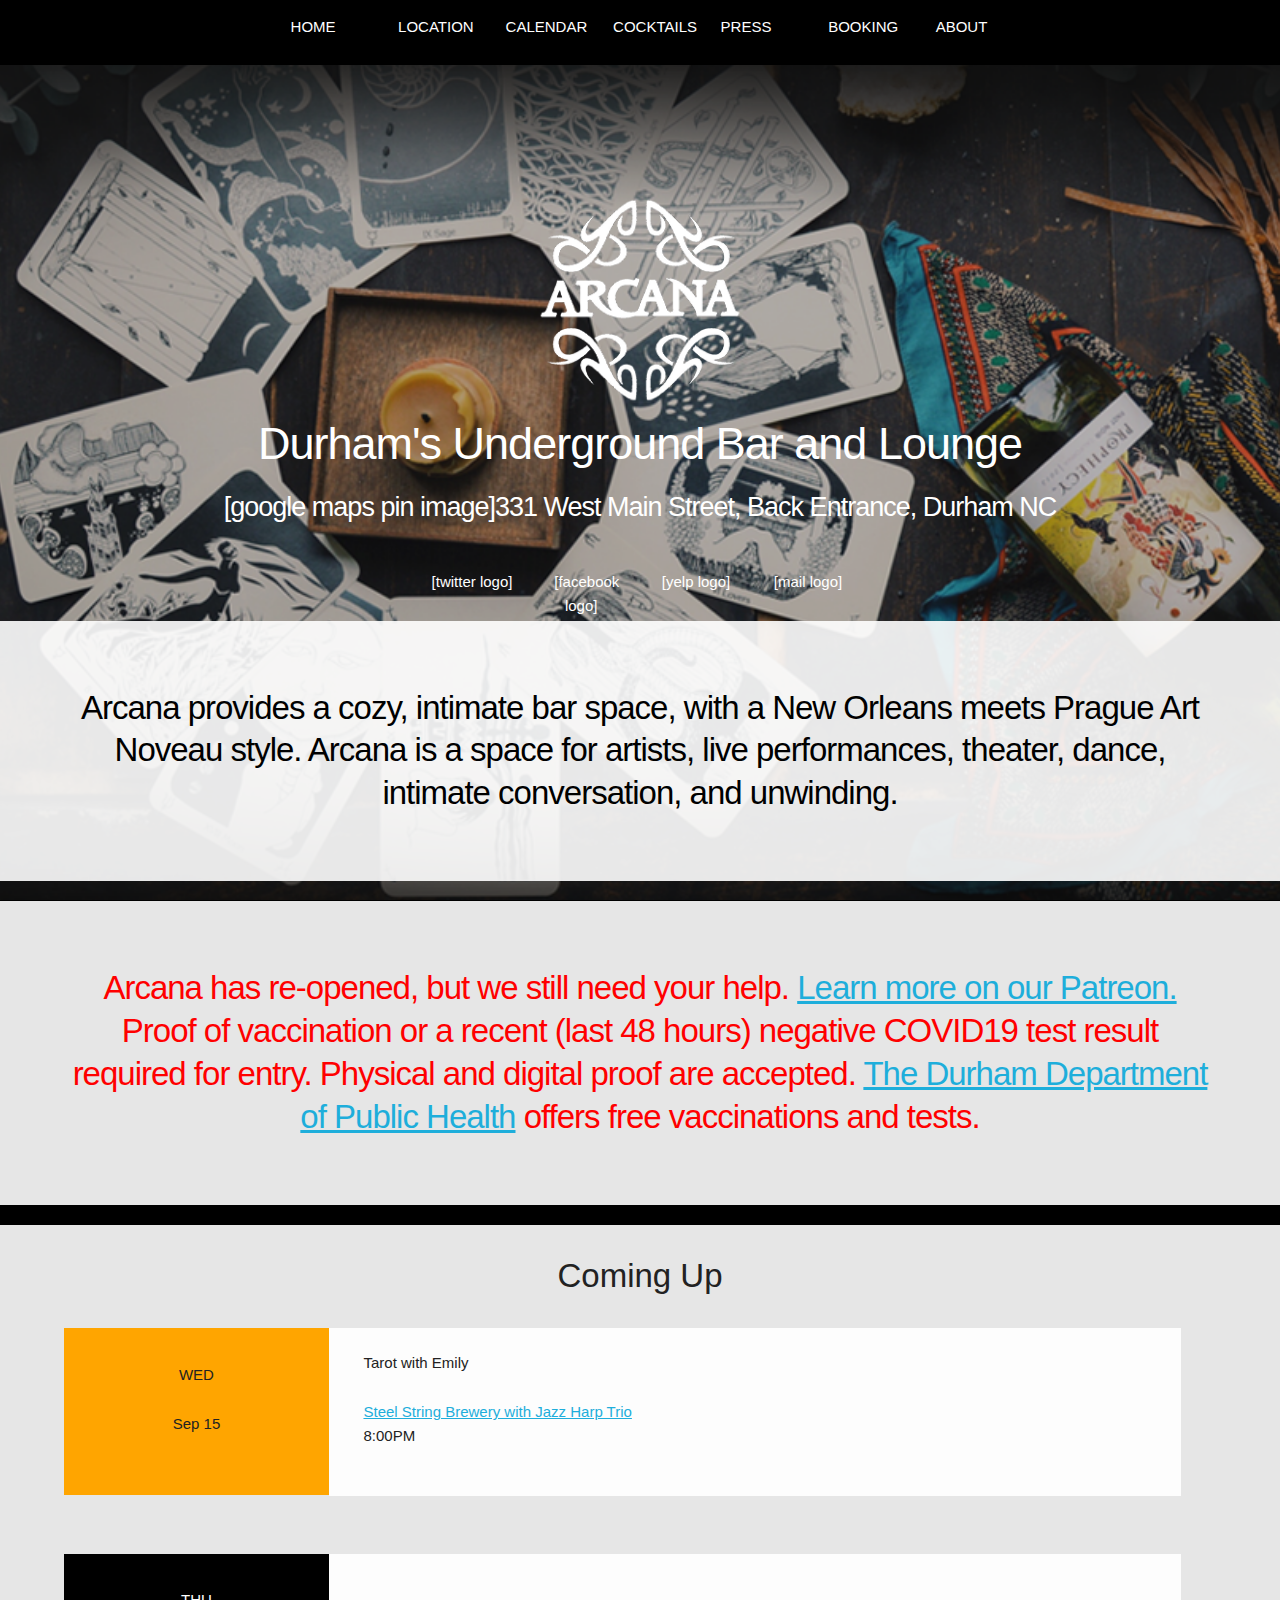
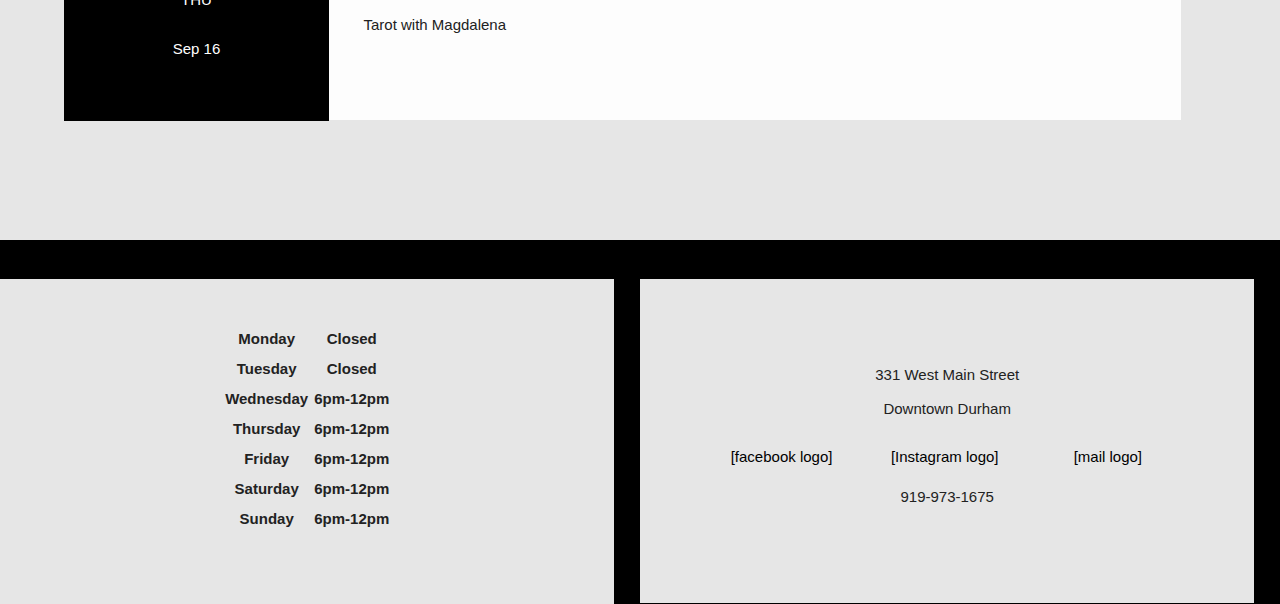
==== commit c007e54a: "finished" ====
--- a/ex3/Skeleton-2.0.4/arcadurh.html
+++ b/ex3/Skeleton-2.0.4/arcadurh.html
@@ -94,6 +94,7 @@
     </section>
     </div>
 
+    <div class="foot">
     <footer>
       <aside class="six columns">
         <table >
@@ -140,6 +141,7 @@
       </nav>
 
     </footer>
+    </div>
 
   </body>
 </html>
--- a/ex3/Skeleton-2.0.4/css/skeleton.css
+++ b/ex3/Skeleton-2.0.4/css/skeleton.css
@@ -419,6 +419,7 @@
   list-style: none;
   width: 60%;
   margin: auto;
+  margin-bottom: 5%;
 }
 .mainnav li{
   display: block;
@@ -427,6 +428,7 @@
   text-align: center;
   text-decoration: none;
   padding: 2%;
+  width: 10%;
 }
 .mainnav a{
   text-decoration: none;
@@ -503,7 +505,7 @@
 }
 .s2{
   background-color: hsla(0,0%,100%,.9);
-  height: 100%;
+  padding-bottom: 40%;
 
 }
 .special{
@@ -538,13 +540,15 @@
 }
 
 .thu, .thuevent{
-  display: inline-block;
-
-  margin-bottom: 4%;
-    background-color: hsla(0,0%,100%,.9);
+  display: block;
+  float: left;
+  margin: auto;
+  margin-bottom: 5%;
+  padding: 3%;
+  background-color: hsla(0,0%,100%,.9);
 }
 .thu{
-  width: 20%;
+  width: 17%;
   text-align: center;
   background-color: black;
 }
@@ -552,7 +556,9 @@
   color: white;
 }
 .thuevent{
-  width: 80%;
+  width: 68%;
+  padding-top: 5.1%;
+  padding-bottom: 5.1%;
 
 }
 .calen{
@@ -576,6 +582,9 @@
 
 }*/
 
+.foot{
+  margin-top: 3%;
+}
 aside{
   background-color: hsla(0,0%,100%,.9);
   text-align: center;
